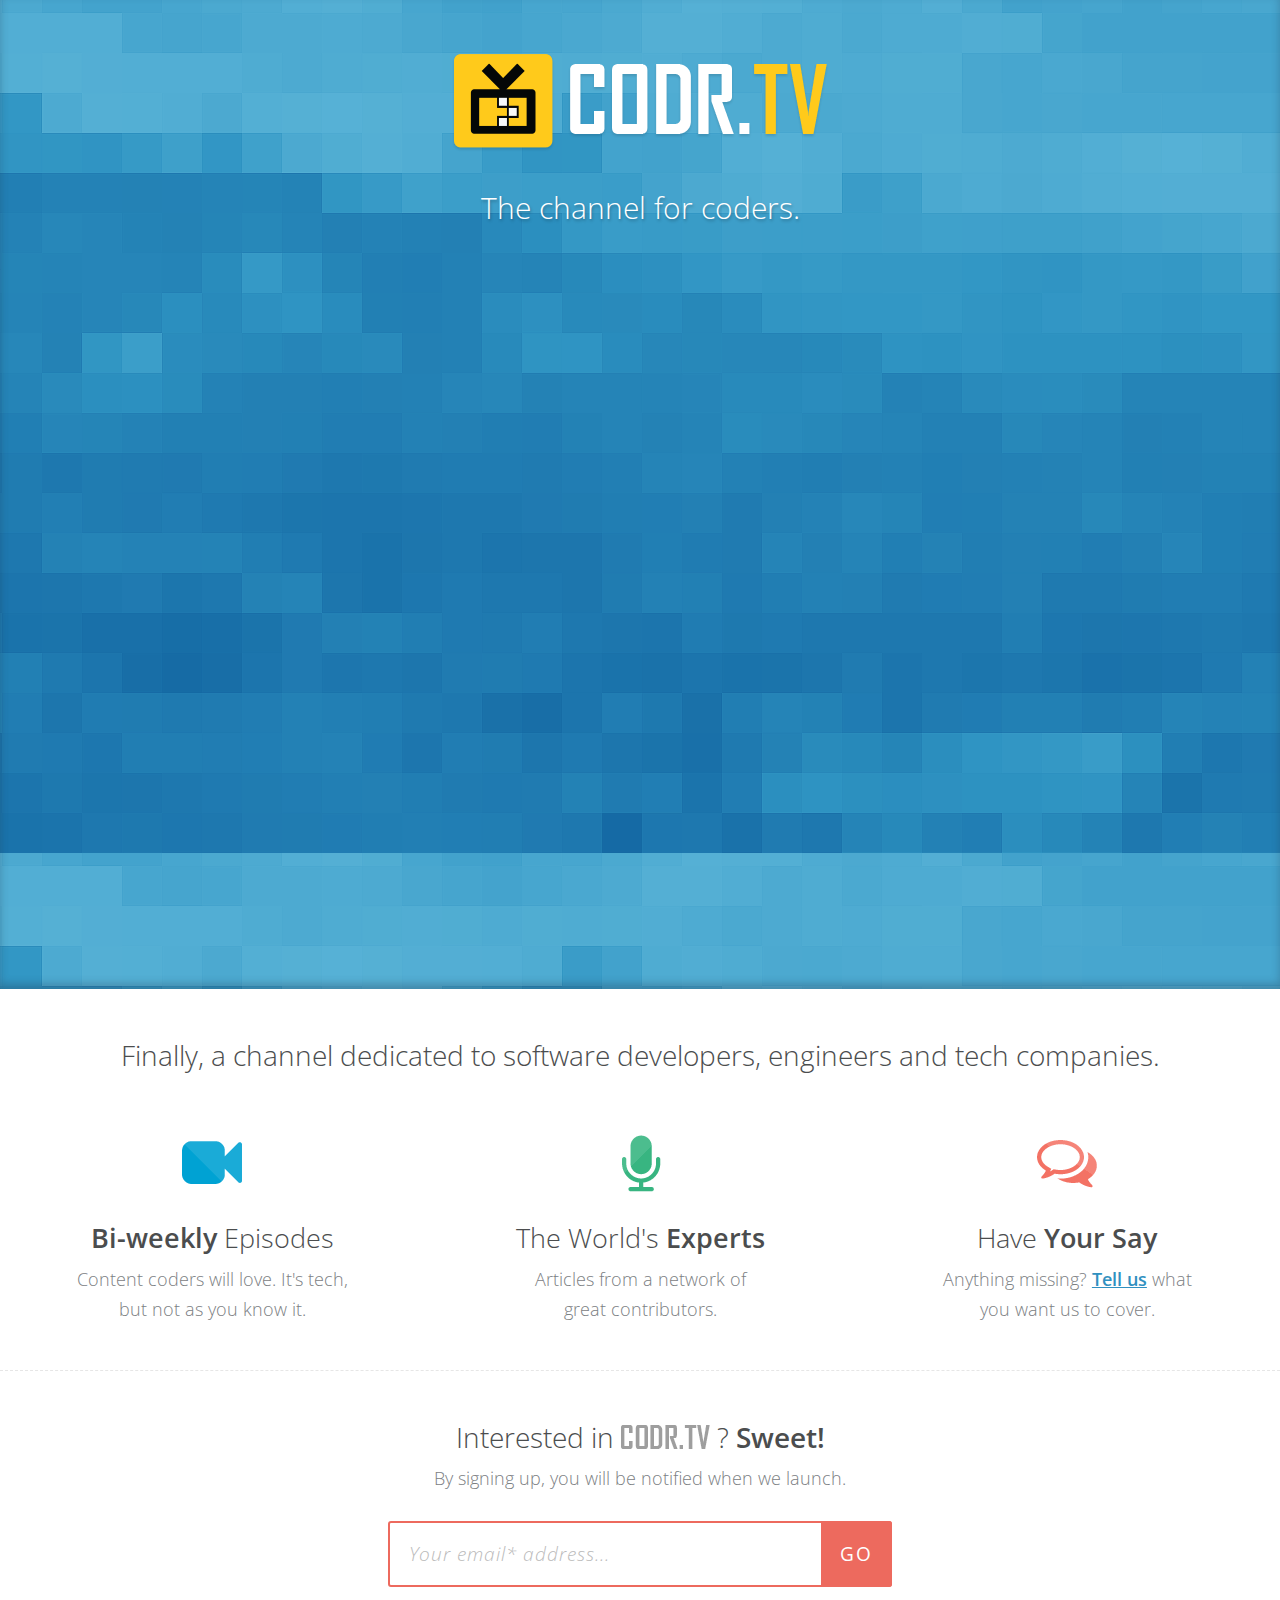
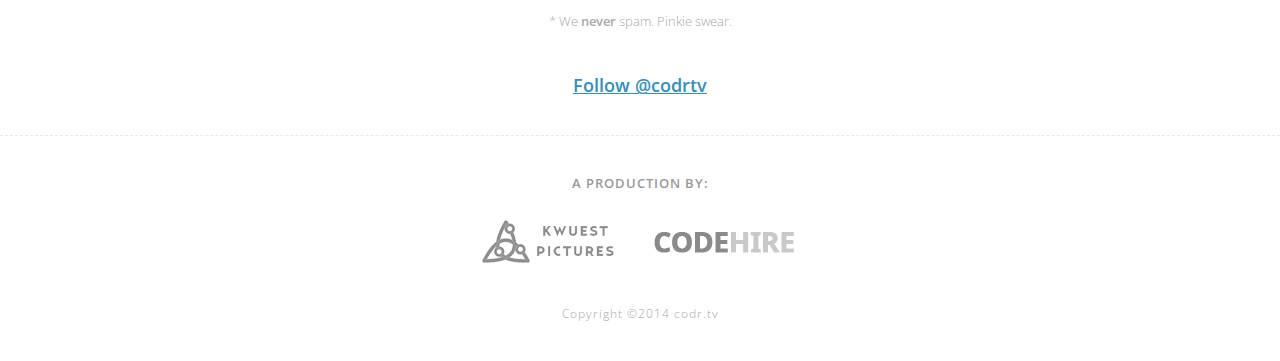
==== index.html @ 6e289087 "Add logos to footer" ====
<!DOCTYPE html>
<head>
  <title>codr.tv | The channel for coders.</title>
  <link rel="icon" type="image/png" href="favicon.ico">
  <meta name="viewport" content="width=device-width, initial-scale=1.0, user-scalable=no">
  <meta charset="utf-8">
  <link href='http://fonts.googleapis.com/css?family=Open+Sans:300italic,400italic,700italic,400,300,600,700' rel='stylesheet' type='text/css'>
  <link href="stylesheets/style.css" rel="stylesheet">

  <meta property="og:image" content="http://codr.tv/images/fb-logo.png" />
  <meta property="og:url" content="http://codr.tv"/>
  <meta property="og:title" content="codr.tv | The channel for coders."/>
  <meta property="og:site_name" content="codr.tv"/>
  <meta property="og:description" content="Finally, a channel dedicated to software developers, engineers and tech companies. Watch our free bi-weekly episodes!">
</head>

<body id="skrollr-body">

  <div id="fb-root"></div>
  <script>(function(d, s, id) {
    var js, fjs = d.getElementsByTagName(s)[0];
    if (d.getElementById(id)) return;
    js = d.createElement(s); js.id = id;
    js.src = "//connect.facebook.net/en_US/sdk.js#xfbml=1&version=v2.0";
    fjs.parentNode.insertBefore(js, fjs);
  }(document, 'script', 'facebook-jssdk'));</script>

  <header class="header--main" data-0="background-position: 0px 0px" data-800="background-position: 0px 260px">
    <img class="img--header-logo" src="images/logo-header-codr.png" alt="Codr.TV">
    <h1>The channel for coders.</h1>
    <div class="video--wrapper">
      <div class="video--container">
        <iframe src="http://www.youtube.com/embed/J5aXo81crF0?controls=2&showinfo=0&rel=0&modestbranding=1&theme=light" frameborder="0" allowfullscreen></iframe>
      </div>
    </div>
  </header>

  <div class="wrapper">
    <section class="section--main">
      <p class="p--large-text p--centered">Finally, a channel dedicated to software developers, engineers and tech companies.</p>
      <ul class="list--features">
        <li>
          <img class="img--feature" src="images/icon-camera.png" alt="">
          <h2><strong>Bi-weekly</strong> Episodes</h2>
          <p>Content coders will love. It's tech,<br> but not as you know it.</p>
        </li>
        <li>
          <img class="img--feature" src="images/icon-microphone.png" alt="">
          <h2>The World's <strong>Experts</strong></h2>
          <p>Articles from a network of <br> great contributors.</p>
        </li>
        <li>
          <img class="img--feature" src="images/icon-speechbubble.png" alt="">
          <h2>Have <br class="r--730"> <strong>Your Say</strong></h2>
          <p>Anything missing? <a href="mailto:tv@codr.tv">Tell us</a> what <br> you want us to cover.</p>
        </li>
      </ul>
    </section>

    <section class="section--signup">
      <p class="p--large-text p--centered">Interested in <img class="img--baseline" src="images/logo-small-codr.png" alt="Codr.TV"> ? <strong>Sweet!</strong></p>
      <p class="p--centered">By signing up, you will be notified when we launch.</p>
      <form action="http://codr.us8.list-manage.com/subscribe/post?u=b192aa6a03c55fa9c7fa52295&amp;id=6da3af9be7" method="post" id="mc-embedded-subscribe-form" name="mc-embedded-subscribe-form" class="validate" target="_blank" novalidate>
        <div id="mce-responses" class="clear">
          <div class="response" id="mce-error-response" style="display:none"></div>
          <div class="response" id="mce-success-response" style="display:none"></div>
        </div>    <!-- real people should not fill this in and expect good things - do not remove this or risk form bot signups-->
        <div style="position: absolute; left: -5000px;"><input type="text" name="b_b192aa6a03c55fa9c7fa52295_6da3af9be7" tabindex="-1" value=""></div>

        <div class="wrapper--input">
          <input tabindex="1" class="input--email" type="email" placeholder="Your email* address..." value="" name="EMAIL" class="required email" id="mce-EMAIL">
          <button type="submit" value="Subscribe" name="subscribe" id="mc-embedded-subscribe" class="btn--submit">Go</button>
        </div>
        <small>* We <strong>never</strong> spam. Pinkie swear.</small>
      </form>
    </section>

    <section class="section--social-links">
      <div class="g-ytsubscribe" data-channel="codrtv1"></div>

      <a href="https://twitter.com/codrtv" class="twitter-follow-button" data-show-count="false">Follow @codrtv</a>
      <script>!function(d,s,id){var js,fjs=d.getElementsByTagName(s)[0],p=/^http:/.test(d.location)?'http':'https';if(!d.getElementById(id)){js=d.createElement(s);js.id=id;js.src=p+'://platform.twitter.com/widgets.js';fjs.parentNode.insertBefore(js,fjs);}}(document, 'script', 'twitter-wjs');</script>

      <div class="fb-like" data-href="http://codr.tv/" data-width="280" data-layout="standard" data-action="like" data-show-faces="false" data-share="true"></div>
    </section>

  </div>
  <footer class="footer--main">
    <p>A production by:</p>
    <a class="footer--logo" href="http://kwuest.com.au/"><img src="images/logo-kwuest-pictures.png" alt="Kwuest Pictures"></a>
    <a class="footer--logo" href="http://codehire.com/"><img src="images/logo-codehire.png" alt="Codehire"></a>
    <p><small>Copyright &copy;2014 codr.tv</small></p>
  </footer>
  <script src="javascripts/script.js"></script>
  <script src="https://apis.google.com/js/platform.js"></script>

  <script>
    (function(i,s,o,g,r,a,m){i['GoogleAnalyticsObject']=r;i[r]=i[r]||function(){
        (i[r].q=i[r].q||[]).push(arguments)},i[r].l=1*new Date();a=s.createElement(o),
      m=s.getElementsByTagName(o)[0];a.async=1;a.src=g;m.parentNode.insertBefore(a,m)
    })(window,document,'script','//www.google-analytics.com/analytics.js','ga');

    ga('create', 'UA-50917088-1', 'codr.tv');
    ga('send', 'pageview');

  </script>
</body>
---- stylesheets/style.css ----
/* ---------------------------------------------------------------------------------------- */
/* normalize.css */

article,
aside,
details,
figcaption,
figure,
footer,
header,
hgroup,
main,
nav,
section,
summary {
  display: block;
}

audio,
canvas,
video {
  display: inline-block;
}

audio:not([controls]) {
  display: none;
  height: 0;
}

[hidden],
template {
  display: none;
}

html {
  font-family: sans-serif;
  -ms-text-size-adjust: 100%;
  -webkit-text-size-adjust: 100%;
}

body {
  margin: 0;
}

a {
  background: transparent;
}

a:focus {
  outline: thin dotted;
}

a:active,
a:hover {
  outline: 0;
}



h1 {
  font-size: 2em;
  margin: 0.67em 0;
}

abbr[title] {
  border-bottom: 1px dotted;
}

b,
strong {
  font-weight: 600;
}

dfn {
  font-style: italic;
}

hr {
  -moz-box-sizing: content-box;
  box-sizing: content-box;
  height: 0;
}

mark {
  background: hsl(60, 100%, 50%);
  color: hsl(0, 0%, 0%);
}

code,
kbd,
pre,
samp {
  font-family: monospace, serif;
  font-size: 1em;
}

pre {
  white-space: pre-wrap;
}

q {
  quotes: "\201C" "\201D" "\2018" "\2019";
}

small {
  font-size: 80%;
}

sub,
sup {
  font-size: 75%;
  line-height: 0;
  position: relative;
  vertical-align: baseline;
}

sup {
  top: -0.5em;
}

sub {
  bottom: -0.25em;
}

img {
  border: 0;
}

svg:not(:root) {
  overflow: hidden;
}

figure {
  margin: 0;
}

fieldset {
  border: 1px solid hsl(0, 0%, 75%);
  margin: 0 2px;
  padding: 0.35em 0.625em 0.75em;
}

legend {
  border: 0;
  padding: 0;
}

button,
input,
select,
textarea {
  font-family: inherit;
  font-size: 100%;
  margin: 0;
}

button,
input {
  line-height: normal;
}

button,
select {
  text-transform: none;
}

button,
html input[type="button"],
input[type="reset"],
input[type="submit"] {
  -webkit-appearance: button;
  cursor: pointer;
}

button[disabled],
html input[disabled] {
  cursor: default;
}

input[type="checkbox"],
input[type="radio"] {
  box-sizing: border-box;
  padding: 0;
}

input[type="search"] {
  -webkit-appearance: textfield;
  -moz-box-sizing: content-box;
  -webkit-box-sizing: content-box;
  box-sizing: content-box;
}

input[type="search"]::-webkit-search-cancel-button,
input[type="search"]::-webkit-search-decoration {
  -webkit-appearance: none;
}

button::-moz-focus-inner,
input::-moz-focus-inner {
  border: 0;
  padding: 0;
}

textarea {
  overflow: auto;
  vertical-align: top;
}

table {
  border-collapse: collapse;
  border-spacing: 0;
}

/* ---------------------------------------------------------------------------------------- */
/* Codr.tv coming soon page styles */

::selection {
  background: hsl(5, 80%, 65%);
  color: white;
}

::-moz-selection {
  background: hsl(5, 80%, 65%);
  color: white;
}

*,
*:before,
*:after {
  -webkit-box-sizing: border-box;
  -moz-box-sizing: border-box;
  box-sizing: border-box;
}

::-webkit-input-placeholder {
   color: hsl(0, 0%, 73%);
   font-style: italic;
   letter-spacing: 1px;
}

::-moz-placeholder {
   color: hsl(0, 0%, 73%);
   font-style: italic;
   letter-spacing: 1px;
}

:-ms-input-placeholder {
   color: hsl(0, 0%, 73%);
   font-style: italic;
   letter-spacing: 1px;
}

body {
  background: white;
  font: 300 18px/1.65 "Open Sans";
  color: hsl(210, 3%, 50%);
}

img {
  max-width: 100%;
}

h1,
h2 {
  font-weight: 300;
  font-size: 165%;
  margin: 0;
  padding: 0;
}

h2 {
  font-size: 150%;
}

small {
  display: block;
  text-align: center;
  margin-top: 2em;
  font-size: 70%;
  color: hsl(210, 3%, 66%);
}

h1,
h2,
.p--large-text {
  color: hsl(205, 2%, 30%);
}

.p--large-text {
  font-weight: 300;
  font-size: 155%;
  margin: 0;
}

.p--centered {
  text-align: center;
  margin: 0.25em 0 0;
}

.header--main {
  background: hsl(200, 70%, 35%) url('../images/bg-pattern.png') 0 0 repeat;
  -webkit-box-shadow: inset 0 -5px 8px hsla(210, 40%, 20%, 0.3);
  -moz-box-shadow: inset 0 -5px 8px hsla(210, 40%, 20%, 0.3);
  box-shadow: inset 0 -5px 8px hsla(210, 40%, 20%, 0.3);
  color: white;
  overflow: visible;
  max-height: 850px;
  text-align: center;
  padding: 3em 0 0;
}

.header--main h1 {
  color: white;
  font-weight: 300;
  text-shadow: 1px 2px 3px hsla(0, 0%, 0%, 0.25);
  margin: 0.75em 0 1.25em;
  padding: 0;
}

.video--wrapper {
  margin: 0 auto;
  overflow: hidden;
  max-height: 720px;
  max-width: 1280px;
}

.video--container {
  border-radius: 1px;
  -webkit-box-shadow: 0 0 0 8px hsla(0, 0%, 0%, .1);
  -moz-box-shadow: 0 0 0 8px hsla(0, 0%, 0%, .1);
  box-shadow: 0 0 0 8px hsla(0, 0%, 0%, .1);
  height: 0;
  overflow: hidden;
  position: relative;
  padding-bottom: 56.25%; /* 16:9 */;
}

.video--container iframe {
  height: 100%;
  left: 0;
  position: absolute;
  top: 0;
  width: 100%;
}

.wrapper {
  max-width: 1280px;
  margin: 0 auto;
}

.section--main {
  padding-top: 10em;
}

.section--signup {
  border-top: 1px dashed hsl(0, 0%, 90%);
  margin: 2.5em 0 0;
  padding: 2em 0 0;
}

.section--social-links {
  border-bottom: 1px dashed hsl(0, 0%, 91%);
  padding-bottom: 2em;
  margin-top: 2em;
  text-align: center;
}

.list--features {
  display: block;
  margin: 3em 0 0;
  list-style: none;
  padding: 0;
  text-align: center;
}

.list--features h2 {
  margin: 0.75em 0 0;
}

.list--features li {
  display: inline-block;
  margin-left: 1%;
  vertical-align: top;
  width: 32%;
}

.list--features p {
  margin: 0.25em 0 0;
}

.list--features li:first-child {
  margin-left: 0;
}

br.r--730 {
  /* This linebreak will only appear when site width is 500-730px */
  display: none;
}

.img--baseline {
  position: relative;
  vertical-align: baseline;
  top: 1px;
}

.img--feature {
  display: block;
  margin: 0 auto;
}

.wrapper--input {
  margin: 1.5em auto 0;
  max-width: 28em;
  position: relative;
}

.wrapper--input:hover .btn--submit {
  background: hsl(7, 85%, 60%);
}

.wrapper--input:hover .input--email {
  border-color: hsl(7, 85%, 60%);
}

.btn--submit,
.input--email {
  font-size: 105%;
  height: 3.5em;
  line-height: 3.5em;
  -webkit-transition: all 0.1s ease-in-out;
  -moz-transition: all 0.1s ease-in-out;
  -ms-transition: all 0.1s ease-in-out;
  -o-transition: all 0.1s ease-in-out;
  transition: all 0.1s ease-in-out;
}

.btn--submit {
  -webkit-border-radius: 0 3px 3px 0;
  -moz-border-radius: 0 3px 3px 0;
  border-radius: 0 3px 3px 0;
  background: hsl(5, 80%, 65%);
  border: 0;
  color: white;
  font-weight: normal;
  letter-spacing: 2px;
  padding: 0 1em;
  position: absolute;
  text-transform: uppercase;
  top: 0;
  right: 0;
}

.btn--submit:active {
  outline: none;
  -webkit-transform: translateX(-2px);
}

.input--email {
  border: 2px solid hsl(5, 80%, 65%);
  -webkit-border-radius: 3px;
  -moz-border-radius: 3px;
  border-radius: 3px;
  display: block;
  font-weight: 300;
  padding: 0 1em;
  width: 100%;
}

.input--email:focus {
  outline: 0;
  border-width: 4px;
}

.footer--main {
  color: hsl(0, 0%, 60%);
  font-weight: 600;
  font-size: 70%;
  text-transform: uppercase;
  padding: 2em 0;
  text-align: center;
  letter-spacing: 1px;
}

.footer--main small {
  font-size: 95%;
  text-transform: none;
  font-weight: 300;
}

.footer--logo {
  display: inline-block;
  margin: 0.5em 0 0 2em;
  opacity: .65;
}

.footer--logo:hover {
  opacity: 1;
}

.footer--logo:first-of-type {
  margin-left: 0;
}

a:link,
a:visited {
  font-weight: 600;
  color: hsl(200, 60%, 47%);
  -webkit-transition: all 0.3s ease-in-out;
  -moz-transition: all 0.3s ease-in-out;
  -ms-transition: all 0.3s ease-in-out;
  -o-transition: all 0.3s ease-in-out;
  transition: all 0.3s ease-in-out;
}

a:hover,
a:active {
  color: black;
  text-decoration: none;
}

/* Responsive styles */

@media screen and (max-width: 1280px) {
  .section--main { padding-top: 2em;}
  .header--main { max-height: none;}
}

@media screen and (max-width: 1000px) {
  .wrapper { padding: 0 1em; }
}

@media screen and (max-width: 920px) {
  body { font-size: 17px; }
}

@media screen and (max-width: 850px) {
  h1,
  h2,
  .p--large-text { font-size: 140%; }

  .list--features li br { display: none; }
}

@media screen and (max-width: 730px) {
  .list--features br.r--730 { display: block; }
}

@media screen and (max-width: 670px) {
  h1,
  h2,
  .p--large-text { font-size: 125%; }
  .list--features li { width: 30%; }
  small { font-size: 80%; }
}

@media screen and (max-width: 500px) {
  .img--header-logo { max-width: 80%; }
  .header--main h1 { padding-bottom: 1em; }
  .section--main { padding-top: 2em; }
  .list--features { margin-top: 2em; }
  .list--features li {
    display: block;
    margin: 2em auto;
    width: 70%;
  }
  .list--features li:first-child { margin-left: auto; }
  .list--features br.r--730 { display: none; }
  .fb-like { margin: 1.5em 0 0; }
}

/* Social widget overrides */

.fb-like { margin-left: 1em; }
.fb-like > span { vertical-align: top !important; }
/*.fb-like > span iframe { width: auto !important;  }*/
/*.fb_iframe_widget iframe { position: static !important; }*/
.twitter-follow-button { vertical-align: top; position: relative; top: 2px; }
#___ytsubscribe_0 { margin-right: 2em !important; }
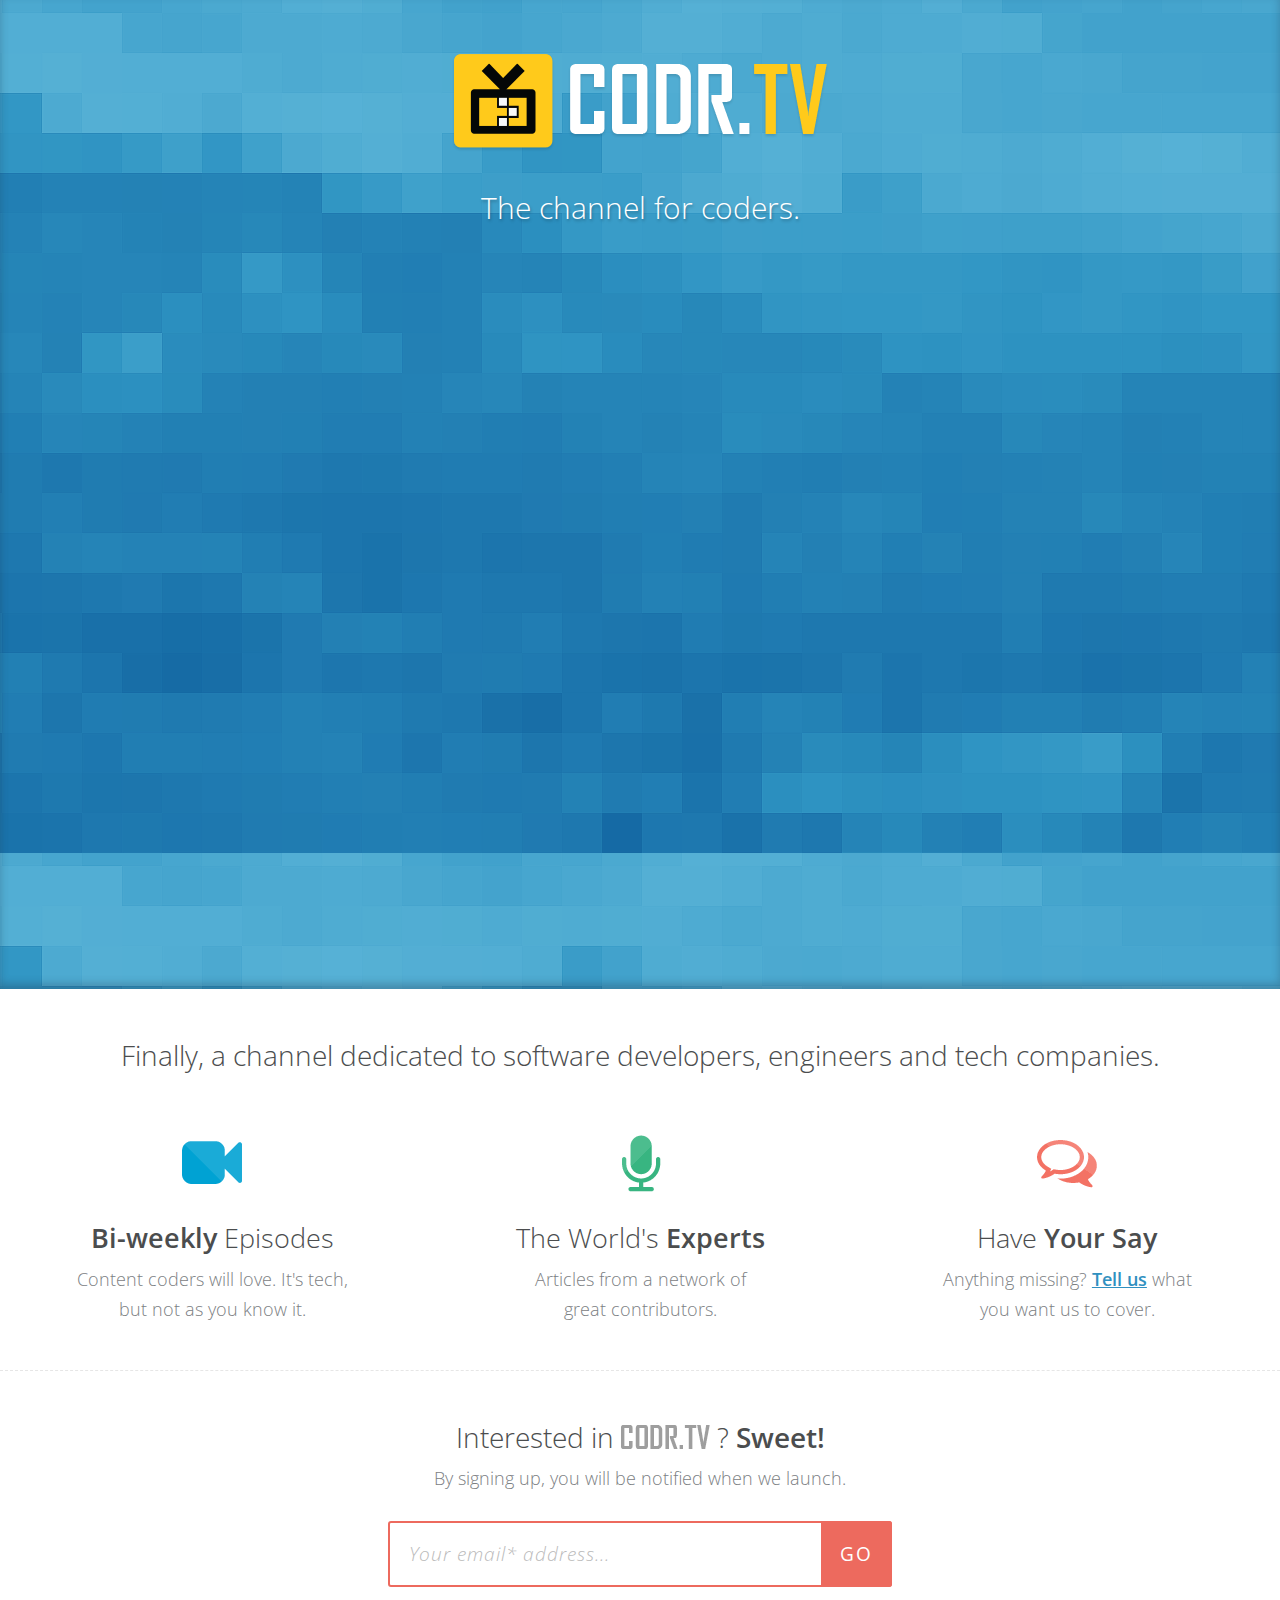
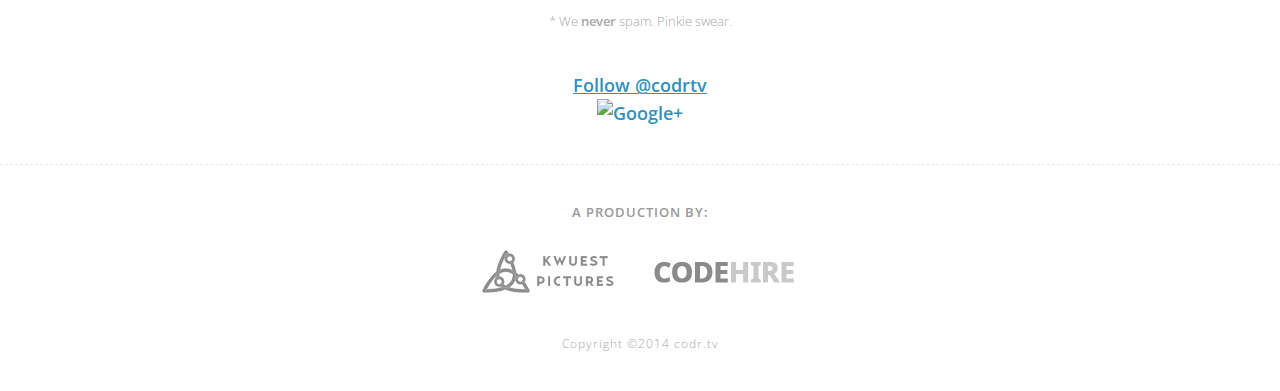
==== commit 3ebcf80a: "Added G+" ====
--- a/index.html
+++ b/index.html
@@ -30,7 +30,7 @@
     <h1>The channel for coders.</h1>
     <div class="video--wrapper">
       <div class="video--container">
-        <iframe src="http://www.youtube.com/embed/J5aXo81crF0?controls=2&showinfo=0&rel=0&modestbranding=1&theme=light" frameborder="0" allowfullscreen></iframe>
+        <iframe src="http://www.youtube.com/embed/G3d-Dfi3gLg?controls=2&showinfo=0&rel=0&modestbranding=1&theme=light" frameborder="0" allowfullscreen></iframe>
       </div>
     </div>
   </header>
@@ -82,6 +82,10 @@
       <script>!function(d,s,id){var js,fjs=d.getElementsByTagName(s)[0],p=/^http:/.test(d.location)?'http':'https';if(!d.getElementById(id)){js=d.createElement(s);js.id=id;js.src=p+'://platform.twitter.com/widgets.js';fjs.parentNode.insertBefore(js,fjs);}}(document, 'script', 'twitter-wjs');</script>
 
       <div class="fb-like" data-href="http://codr.tv/" data-width="280" data-layout="standard" data-action="like" data-show-faces="false" data-share="true"></div>
+      <a href="//plus.google.com/u/0/112517833258530724642?prsrc=3"
+        rel="publisher" target="_top" style="text-decoration:none;">
+        <img src="//ssl.gstatic.com/images/icons/gplus-32.png" alt="Google+" style="border:0;width:32px;height:32px;"/>
+      </a>
     </section>
 
   </div>
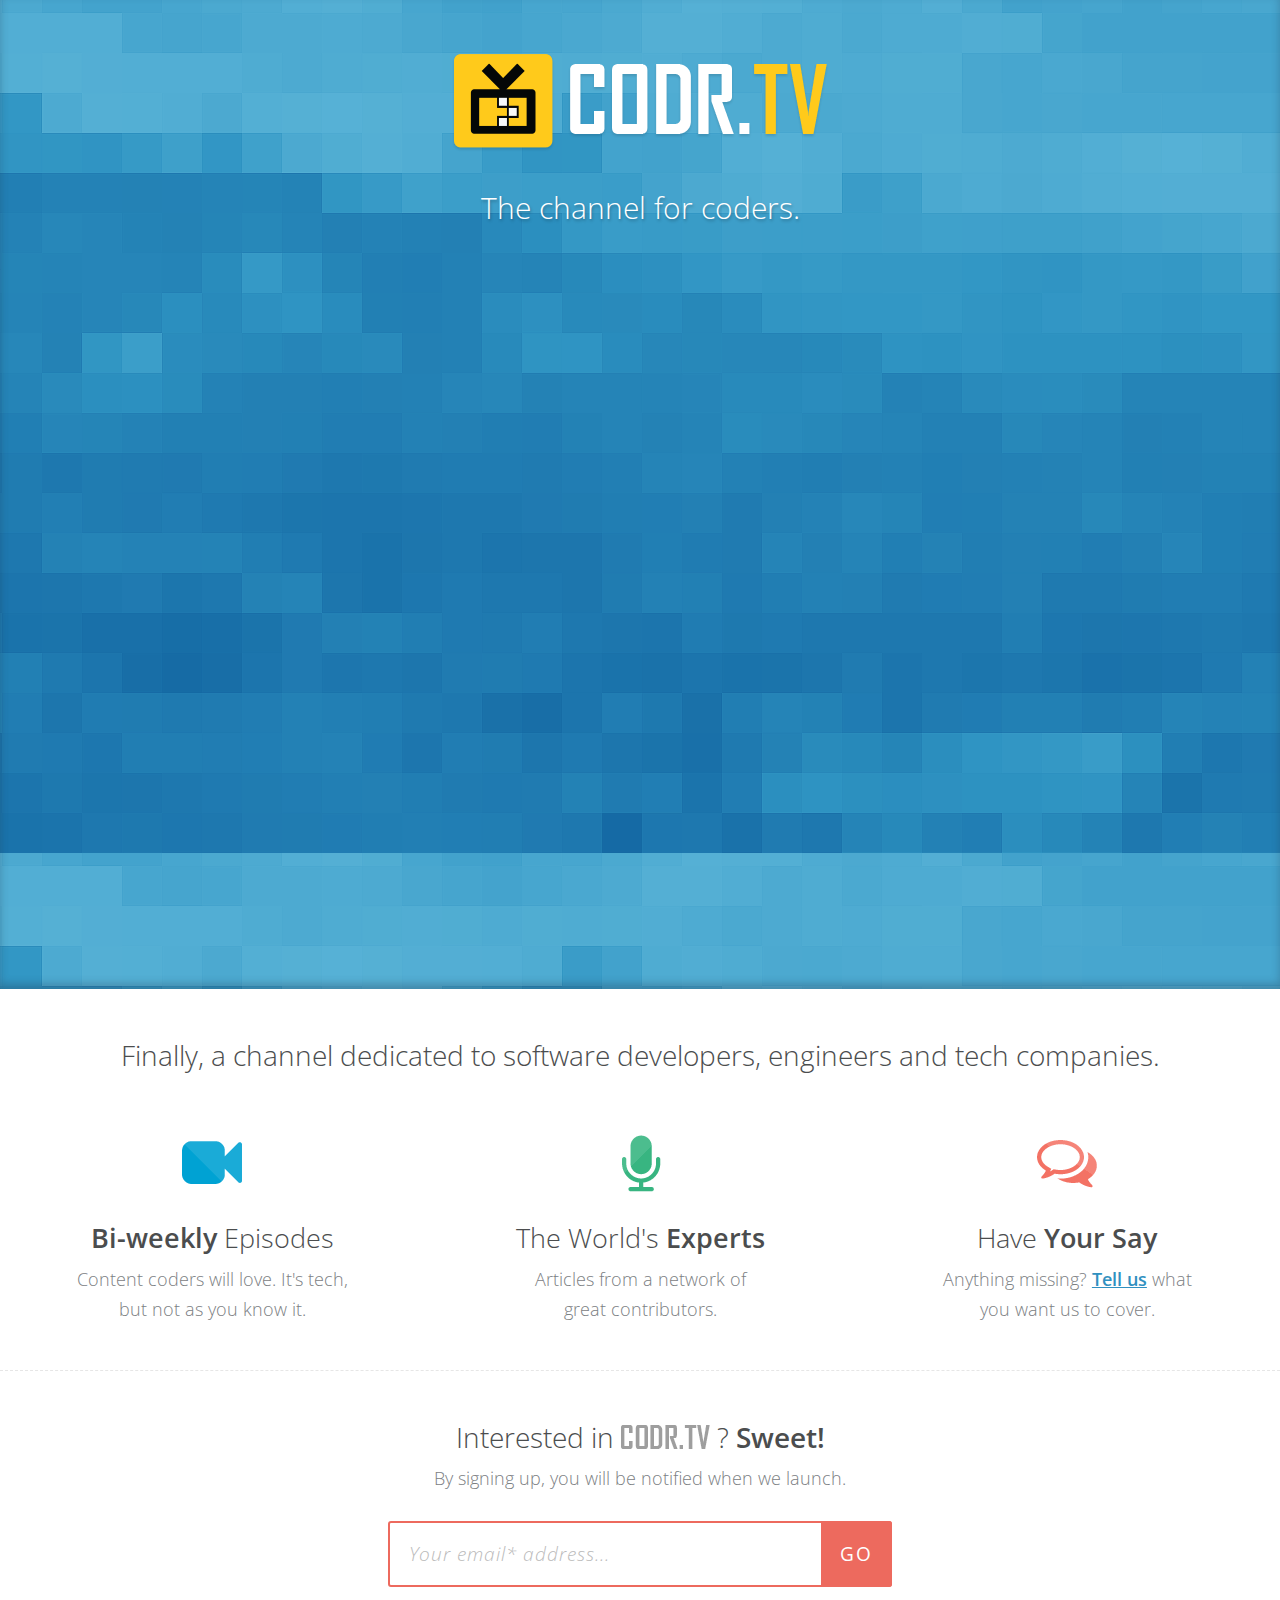
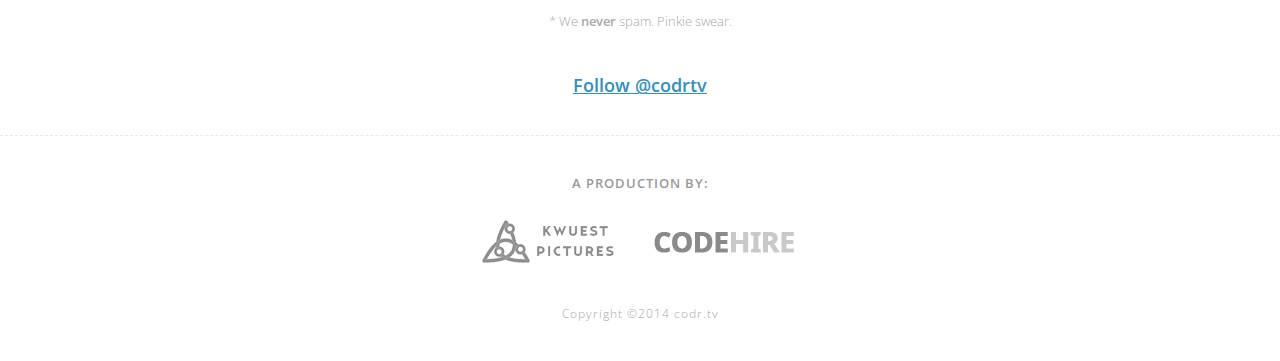
==== commit 8be2fdd4: "Added G+" ====
--- a/index.html
+++ b/index.html
@@ -82,10 +82,20 @@
       <script>!function(d,s,id){var js,fjs=d.getElementsByTagName(s)[0],p=/^http:/.test(d.location)?'http':'https';if(!d.getElementById(id)){js=d.createElement(s);js.id=id;js.src=p+'://platform.twitter.com/widgets.js';fjs.parentNode.insertBefore(js,fjs);}}(document, 'script', 'twitter-wjs');</script>
 
       <div class="fb-like" data-href="http://codr.tv/" data-width="280" data-layout="standard" data-action="like" data-show-faces="false" data-share="true"></div>
-      <a href="//plus.google.com/u/0/112517833258530724642?prsrc=3"
-        rel="publisher" target="_top" style="text-decoration:none;">
-        <img src="//ssl.gstatic.com/images/icons/gplus-32.png" alt="Google+" style="border:0;width:32px;height:32px;"/>
-      </a>
+    </section>
+
+    <section class="section--gplus-widget">
+      <!-- Place this tag where you want the widget to render. -->
+      <div class="g-page" data-width="273" data-href="//plus.google.com/u/0/112517833258530724642" data-layout="landscape" data-rel="publisher"></div>
+
+      <!-- Place this tag after the last widget tag. -->
+      <script type="text/javascript">
+        (function() {
+         var po = document.createElement('script'); po.type = 'text/javascript'; po.async = true;
+         po.src = 'https://apis.google.com/js/platform.js';
+         var s = document.getElementsByTagName('script')[0]; s.parentNode.insertBefore(po, s);
+         })();
+      </script>
     </section>
 
   </div>
--- a/stylesheets/style.css
+++ b/stylesheets/style.css
@@ -364,6 +364,7 @@
   padding-bottom: 2em;
   margin-top: 2em;
   text-align: center;
+  vertical-align: middle;
 }
 
 .list--features {
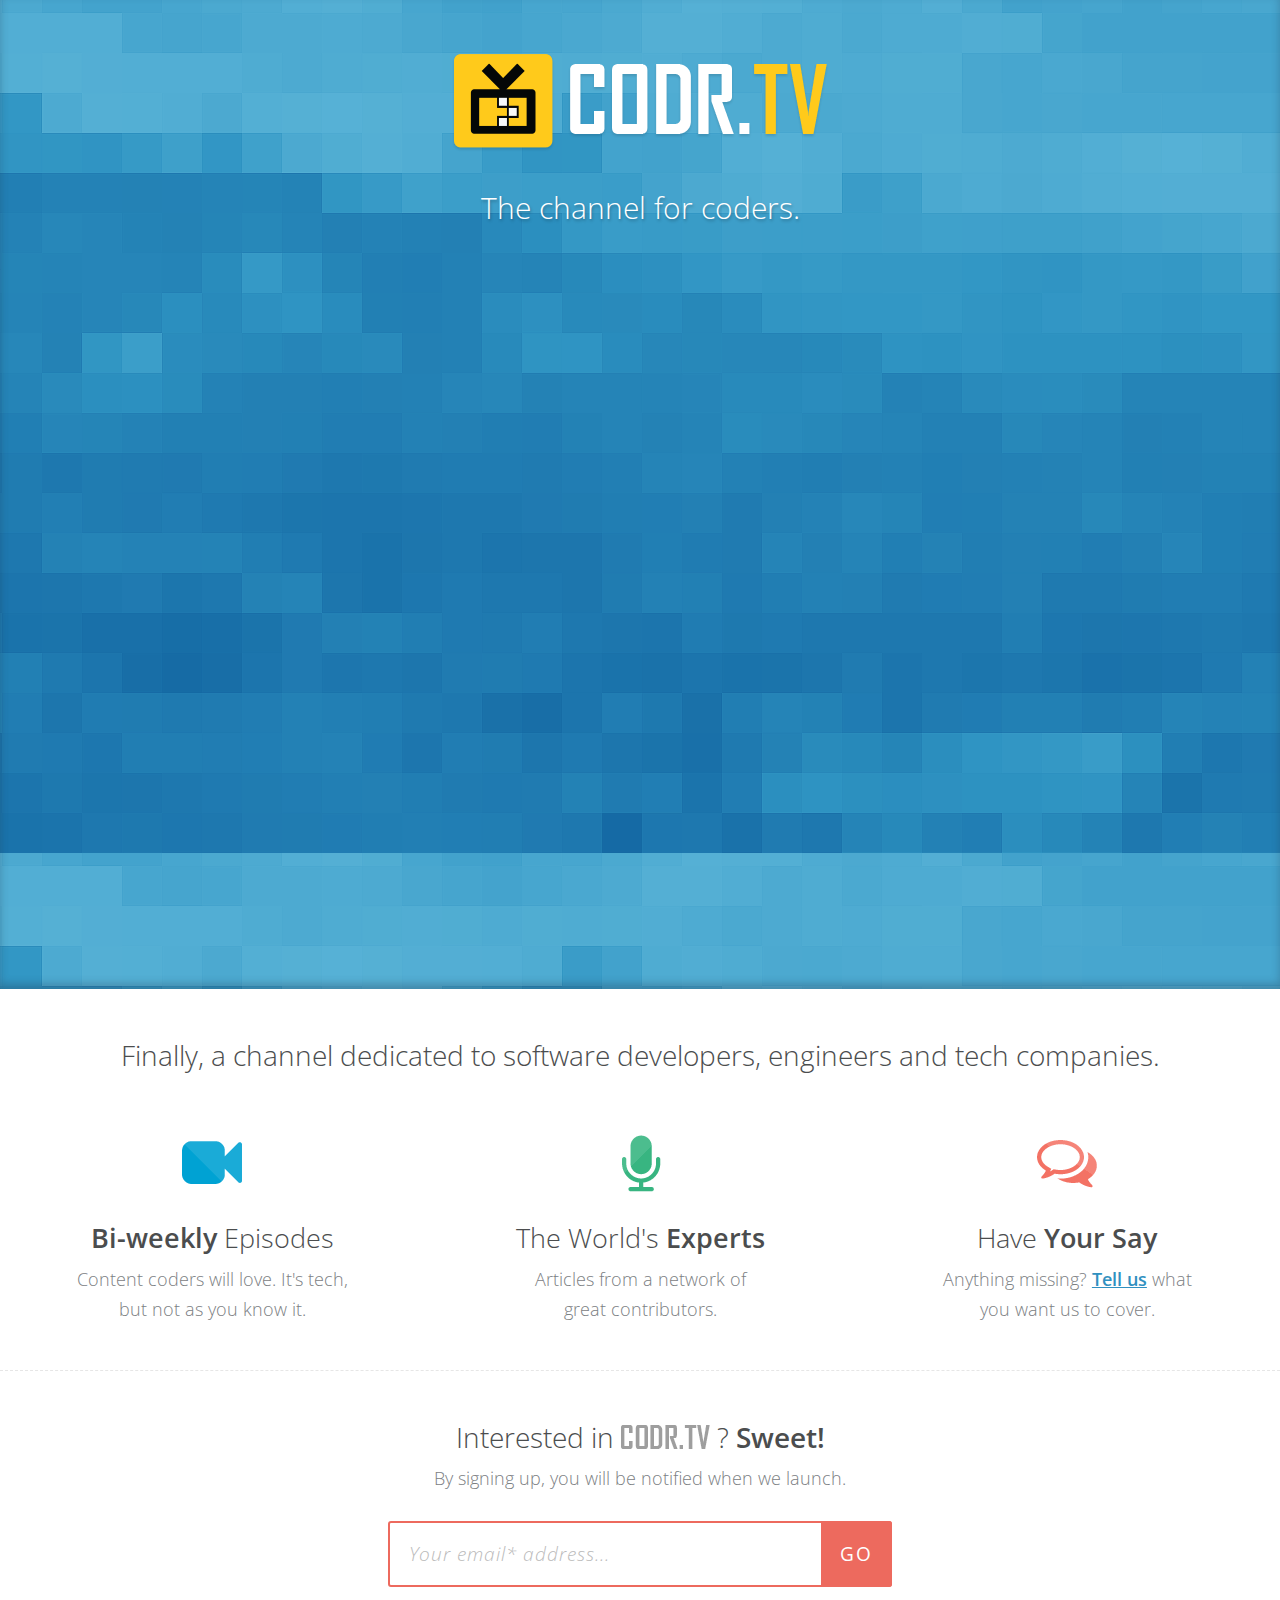
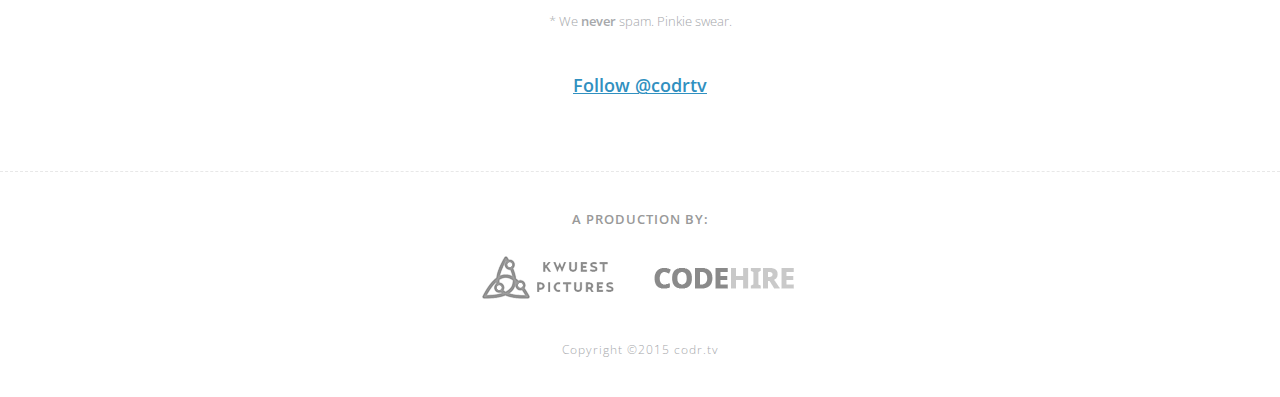
==== commit 4a65466c: "Updated GA tracking codes" ====
--- a/index.html
+++ b/index.html
@@ -103,7 +103,7 @@
     <p>A production by:</p>
     <a class="footer--logo" href="http://kwuest.com.au/"><img src="images/logo-kwuest-pictures.png" alt="Kwuest Pictures"></a>
     <a class="footer--logo" href="http://codehire.com/"><img src="images/logo-codehire.png" alt="Codehire"></a>
-    <p><small>Copyright &copy;2014 codr.tv</small></p>
+    <p><small>Copyright &copy;2015 codr.tv</small></p>
   </footer>
   <script src="javascripts/script.js"></script>
   <script src="https://apis.google.com/js/platform.js"></script>
@@ -114,7 +114,7 @@
       m=s.getElementsByTagName(o)[0];a.async=1;a.src=g;m.parentNode.insertBefore(a,m)
     })(window,document,'script','//www.google-analytics.com/analytics.js','ga');
 
-    ga('create', 'UA-50917088-1', 'codr.tv');
+    ga('create', 'UA-40875578-4', 'auto');
     ga('send', 'pageview');
 
   </script>
--- a/stylesheets/style.css
+++ b/stylesheets/style.css
@@ -360,11 +360,15 @@
 }
 
 .section--social-links {
-  border-bottom: 1px dashed hsl(0, 0%, 91%);
   padding-bottom: 2em;
   margin-top: 2em;
   text-align: center;
-  vertical-align: middle;
+}
+
+.section--gplus-widget {
+  text-align: center;
+  padding-bottom: 2em;
+  border-bottom: 1px dashed hsl(0, 0%, 91%);
 }
 
 .list--features {
